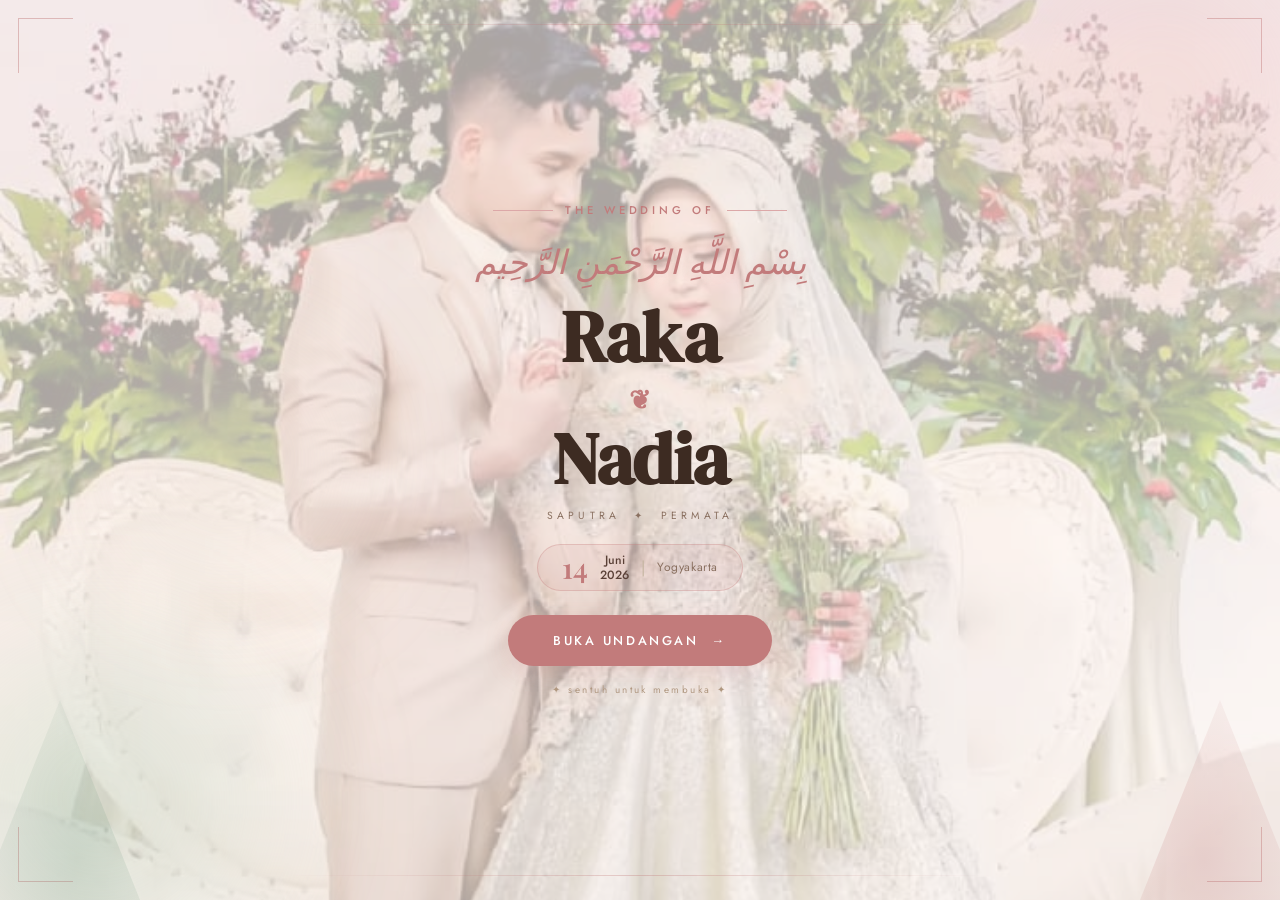
==== index.html @ 9ed15a8e "Add files via upload" ====
<!DOCTYPE html>
<html lang="id">

<head>
  <meta charset="UTF-8" />
  <meta name="viewport" content="width=device-width, initial-scale=1.0" />
  <title>Undangan Pernikahan — Raka & Nadia</title>
  <link rel="stylesheet" href="style.css" />
  <link rel="preconnect" href="https://fonts.googleapis.com" />
  <link rel="preconnect" href="https://fonts.gstatic.com" crossorigin />
  <link
    href="https://fonts.googleapis.com/css2?family=Playfair+Display:ital,wght@0,400;0,600;0,700;1,400;1,600&family=DM+Serif+Display:ital@0;1&family=Jost:wght@300;400;500&display=swap"
    rel="stylesheet" />
</head>

<body>

  <!-- ========== COVER PAGE ========== -->
  <section id="cover-page" class="page cover-page">
    <div class="cover-bg-shapes">
      <div class="bg-blob b1"></div>
      <div class="bg-blob b2"></div>
      <div class="bg-blob b3"></div>
    </div>
    <div class="petals-container" id="petals-bg"></div>

    <div class="cover-frame">
      <div class="cf-corner tl"></div>
      <div class="cf-corner tr"></div>
      <div class="cf-corner bl"></div>
      <div class="cf-corner br"></div>
      <div class="cf-side-h top"></div>
      <div class="cf-side-h bottom"></div>
    </div>

    <div class="cover-content">
      <div class="cover-eyebrow reveal-up delay-1">
        <span class="ey-line"></span>
        <span class="ey-text">The Wedding of</span>
        <span class="ey-line"></span>
      </div>

      <p class="bismillah-cover reveal-fade delay-2">بِسْمِ اللَّهِ الرَّحْمَنِ الرَّحِيم</p>

      <h1 class="cover-names reveal-up delay-3">
        <span class="cn-name">Raka</span>
        <span class="cn-amp">❦</span>
        <span class="cn-name">Nadia</span>
      </h1>

      <div class="cover-monogram reveal-fade delay-4">SAPUTRA &nbsp;✦&nbsp; PERMATA</div>

      <div class="cover-date-strip reveal-up delay-4">
        <span class="cds-num">14</span>
        <div class="cds-text">
          <span>Juni</span>
          <span>2026</span>
        </div>
        <span class="cds-sep">|</span>
        <span class="cds-loc">Yogyakarta</span>
      </div>

      <div class="guest-cover" id="guestDisplay" style="display:none;">
        <p class="gc-to">Kepada Yth.</p>
        <p class="gc-name" id="guestNameCover">—</p>
      </div>

      <button class="cover-btn reveal-up delay-5" onclick="openInvitation()">
        Buka Undangan &nbsp;→
      </button>
      <p class="cover-hint reveal-fade delay-6">✦ sentuh untuk membuka ✦</p>
    </div>

    <div class="leaf-deco leaf-l"></div>
    <div class="leaf-deco leaf-r"></div>
  </section>

  <!-- ========== INVITATION PAGE ========== -->
  <section id="invitation-page" class="page invitation-page hidden">

    <audio id="bgMusic" loop>
      <source src="Westlife - Beautiful in white (Lyrics).mp3" type="audio/mpeg" />
    </audio>

    <!-- Floating Action Buttons -->
    <div class="fab-group">
      <button class="fab music-fab" id="musicBtn" onclick="toggleMusic()" title="Musik">
        <span id="musicIcon">♪</span>
      </button>
      <a href="generator.html" class="fab gen-fab" target="_blank" title="Generator Undangan">⚙</a>
    </div>

    <div class="petals-container" id="petals-inv"></div>

    <!-- Side Nav Dots -->
    <nav class="section-nav">
      <button onclick="scrollToSection('hero')" class="nd active" title="Beranda"></button>
      <button onclick="scrollToSection('couple')" class="nd" title="Mempelai"></button>
      <button onclick="scrollToSection('lovestory')" class="nd" title="Love Story"></button>
      <button onclick="scrollToSection('event')" class="nd" title="Acara"></button>
      <button onclick="scrollToSection('gallery')" class="nd" title="Galeri"></button>
      <button onclick="scrollToSection('wishes')" class="nd" title="Ucapan"></button>
    </nav>

    <!-- ─── HERO ─── -->
    <div class="inv-section s-hero" id="hero">
      <div class="petals-container" id="petals-hero"></div>
      <div class="inv-corner-frame">
        <div class="cf-corner tl sm"></div>
        <div class="cf-corner tr sm"></div>
        <div class="cf-corner bl sm"></div>
        <div class="cf-corner br sm"></div>
      </div>
      <div class="section-content text-center">
        <p class="bismillah-inv">بِسْمِ اللَّهِ الرَّحْمَنِ الرَّحِيم</p>
        <p class="inv-greeting">Assalamu'alaikum Warahmatullahi Wabarakatuh</p>
        <div class="slim-div"><span></span><span class="sd-gem">✦</span><span></span></div>
        <p class="inv-intro">Dengan memohon rahmat dan ridho Allah SWT, kami mengundang</p>
        <div class="guest-card" id="guestCard">
          <p class="guest-prefix">Bapak / Ibu / Saudara/i</p>
          <p class="guest-name" id="guestNameInv">Seluruh Tamu Undangan</p>
        </div>
        <p class="inv-intro">untuk hadir memberikan doa restu pada pernikahan kami</p>
        <h2 class="inv-couple">
          <span>Raka Saputra</span>
          <span class="ic-sep">❦</span>
          <span>Nadia Permata</span>
        </h2>
      </div>
    </div>

    <!-- ─── COUPLE ─── -->
    <div class="inv-section s-alt" id="couple">
      <div class="section-content">
        <div class="sec-hdr scroll-reveal">
          <span class="sh-ln"></span>
          <h3 class="sh-ttl">Mempelai</h3><span class="sh-ln"></span>
        </div>
        <div class="couple-wrap">
          <div class="cp-card scroll-reveal">
            <div class="cp-frame">
              <img src="mempelai pria.jpg" alt="Foto Mempelai Pria - Raka Saputra" class="cp-img"
                onerror="this.style.display='none';this.nextElementSibling.style.display='flex';" />
              <div class="cp-fallback groom-fb"><span>RS</span></div>
              <div class="cp-ring"></div>
              <div class="cp-badge">Mempelai Pria</div>
            </div>
            <div class="cp-info">
              <h4 class="cp-fullname">Raka Saputra, S.Kom</h4>
              <p class="cp-sub">Putra pertama dari</p>
              <p class="cp-parents">Bapak H. Darmawan &amp; Ibu Hj. Siti Rahayu</p>
            </div>
          </div>

          <div class="cp-center scroll-reveal">
            <div class="cpc-inner">
              <span class="cpc-icon">💍</span>
              <p class="cpc-txt">bersatu dalam<br>ikatan suci</p>
            </div>
          </div>

          <div class="cp-card scroll-reveal delay-1">
            <div class="cp-frame">
              <img src="mempelai wanita.jpg" alt="Foto Mempelai Wanita - Nadia Permata" class="cp-img"
                onerror="this.style.display='none';this.nextElementSibling.style.display='flex';" />
              <div class="cp-fallback bride-fb"><span>NP</span></div>
              <div class="cp-ring"></div>
              <div class="cp-badge bride-badge">Mempelai Wanita</div>
            </div>
            <div class="cp-info">
              <h4 class="cp-fullname">Nadia Permata, S.Pd</h4>
              <p class="cp-sub">Putri pertama dari</p>
              <p class="cp-parents">Bapak H. Kurniawan &amp; Ibu Hj. Dewi Lestari</p>
            </div>
          </div>
        </div>
      </div>
    </div>

    <!-- ─── LOVE STORY ─── -->
    <div class="inv-section s-lovestory" id="lovestory">
      <div class="ls-watermark">LOVE</div>
      <div class="section-content">
        <div class="sec-hdr scroll-reveal">
          <span class="sh-ln"></span>
          <h3 class="sh-ttl">Perjalanan Kami</h3><span class="sh-ln"></span>
        </div>
        <p class="ls-sub scroll-reveal">— Our Love Story —</p>

        <div class="timeline">

          <div class="tl-node left scroll-reveal">
            <div class="tl-dot-wrap">
              <div class="tl-dot"><span>💫</span></div>
            </div>
            <div class="tl-card">
              <span class="tl-yr">2018</span>
              <h4 class="tl-title">Pertemuan Pertama</h4>
              <p class="tl-body">Takdir mempertemukan kami di bangku kuliah yang sama. Satu tatapan sederhana yang
                menjadi awal dari segalanya — sebuah halaman pertama dari kisah yang indah.</p>
            </div>
          </div>

          <div class="tl-node right scroll-reveal delay-1">
            <div class="tl-dot-wrap">
              <div class="tl-dot"><span>🌱</span></div>
            </div>
            <div class="tl-card">
              <span class="tl-yr">2019</span>
              <h4 class="tl-title">Bertumbuh Bersama</h4>
              <p class="tl-body">Dari sekadar teman sekelas menjadi sahabat terbaik. Bersama melewati masa-masa sulit
                dan penuh tawa selama perjalanan kuliah yang tak terlupakan.</p>
            </div>
          </div>

          <div class="tl-node left scroll-reveal delay-1">
            <div class="tl-dot-wrap">
              <div class="tl-dot"><span>💌</span></div>
            </div>
            <div class="tl-card">
              <span class="tl-yr">2020</span>
              <h4 class="tl-title">Pengakuan Cinta</h4>
              <p class="tl-body">Di bawah langit senja yang jingga, ia akhirnya mengungkapkan perasaannya. Sebuah momen
                magis yang akan selamanya terukir di hati.</p>
            </div>
          </div>

          <div class="tl-node right scroll-reveal delay-2">
            <div class="tl-dot-wrap">
              <div class="tl-dot"><span>🌸</span></div>
            </div>
            <div class="tl-card">
              <span class="tl-yr">2022</span>
              <h4 class="tl-title">Lamaran</h4>
              <p class="tl-body">Dengan penuh keberanian dan doa yang tulus, ia datang melamar. Sebuah janji suci yang
                diucapkan dengan haru di hadapan kedua keluarga tercinta.</p>
            </div>
          </div>

          <div class="tl-node left scroll-reveal delay-2">
            <div class="tl-dot-wrap">
              <div class="tl-dot"><span>💍</span></div>
            </div>
            <div class="tl-card highlight">
              <span class="tl-yr">2026</span>
              <h4 class="tl-title">Menuju Pelaminan</h4>
              <p class="tl-body">Setelah perjalanan panjang penuh warna, saatnya kami resmi bersatu dalam ikatan
                pernikahan yang suci dan penuh berkah. Dan kisah ini baru saja dimulai...</p>
            </div>
          </div>

        </div>

        <div class="ls-quote-box scroll-reveal">
          <span class="lsq-mark">"</span>
          <p class="lsq-text">Cinta bukan soal menemukan orang yang sempurna, melainkan memilih untuk setia pada
            seseorang dan tumbuh bersama dalam segala ketidaksempurnaan.</p>
        </div>
      </div>
    </div>

    <!-- ─── EVENT ─── -->
    <div class="inv-section s-alt" id="event">
      <div class="section-content">
        <div class="sec-hdr scroll-reveal">
          <span class="sh-ln"></span>
          <h3 class="sh-ttl">Rangkaian Acara</h3><span class="sh-ln"></span>
        </div>

        <div class="event-grid">
          <div class="ev-card scroll-reveal">
            <div class="ev-top">
              <span class="ev-badge akad">Akad Nikah</span>
              <span class="ev-icon">🕌</span>
            </div>
            <ul class="ev-details">
              <li><span class="evd-ico">📅</span> Sabtu, 14 Juni 2026</li>
              <li><span class="evd-ico">⏰</span> 08.00 – 10.00 WIB</li>
              <li><span class="evd-ico">📍</span> Masjid Al-Ikhlas, Jl. Mawar No.10, Yogyakarta</li>
            </ul>
            <div class="countdown" data-target="2026-06-14T08:00:00">
              <p class="cd-lbl-top">Hitung Mundur</p>
              <div class="cd-row">
                <div class="cd-unit"><span class="cd-n" data-unit="d">00</span><span class="cd-l">Hari</span></div>
                <span class="cd-col">:</span>
                <div class="cd-unit"><span class="cd-n" data-unit="h">00</span><span class="cd-l">Jam</span></div>
                <span class="cd-col">:</span>
                <div class="cd-unit"><span class="cd-n" data-unit="m">00</span><span class="cd-l">Menit</span></div>
                <span class="cd-col">:</span>
                <div class="cd-unit"><span class="cd-n" data-unit="s">00</span><span class="cd-l">Detik</span></div>
              </div>
            </div>
            <a href="https://maps.google.com/?q=Masjid+Al-Ikhlas+Yogyakarta" target="_blank" class="ev-map-btn">📍 Lihat
              di Google Maps</a>
            <div class="maps-embed">
              <iframe title="Lokasi Akad Nikah"
                src="https://www.google.com/maps/embed?pb=!1m18!1m12!1m3!1d3952.6!2d110.3695!3d-7.7956!2m3!1f0!2f0!3f0!3m2!1i1024!2i768!4f13.1!3m3!1m2!1s0x2e7a5786c5b21e9b%3A0x1a2b3c4d5e6f7890!2sMasjid+Al-Ikhlas%2C+Yogyakarta!5e0!3m2!1sid!2sid!4v1700000000000"
                width="100%" height="200" style="border:0;border-radius:10px;" allowfullscreen="" loading="lazy"
                referrerpolicy="no-referrer-when-downgrade"></iframe>
            </div>
          </div>

          <div class="ev-card scroll-reveal delay-1">
            <div class="ev-top">
              <span class="ev-badge resepsi">Resepsi</span>
              <span class="ev-icon">🎊</span>
            </div>
            <ul class="ev-details">
              <li><span class="evd-ico">📅</span> Sabtu, 14 Juni 2026</li>
              <li><span class="evd-ico">⏰</span> 11.00 – 15.00 WIB</li>
              <li><span class="evd-ico">📍</span> Gedung Graha Indah, Jl. Melati No.25, Yogyakarta</li>
            </ul>
            <div class="countdown" data-target="2026-06-14T11:00:00">
              <p class="cd-lbl-top">Hitung Mundur</p>
              <div class="cd-row">
                <div class="cd-unit"><span class="cd-n" data-unit="d">00</span><span class="cd-l">Hari</span></div>
                <span class="cd-col">:</span>
                <div class="cd-unit"><span class="cd-n" data-unit="h">00</span><span class="cd-l">Jam</span></div>
                <span class="cd-col">:</span>
                <div class="cd-unit"><span class="cd-n" data-unit="m">00</span><span class="cd-l">Menit</span></div>
                <span class="cd-col">:</span>
                <div class="cd-unit"><span class="cd-n" data-unit="s">00</span><span class="cd-l">Detik</span></div>
              </div>
            </div>
            <a href="https://maps.google.com/?q=Gedung+Graha+Indah+Yogyakarta" target="_blank" class="ev-map-btn">📍
              Lihat di Google Maps</a>
            <div class="maps-embed">
              <iframe title="Lokasi Resepsi"
                src="https://www.google.com/maps/embed?pb=!1m18!1m12!1m3!1d3952.5!2d110.3650!3d-7.8010!2m3!1f0!2f0!3f0!3m2!1i1024!2i768!4f13.1!3m3!1m2!1s0x2e7a578c!2sGedung+Graha+Indah%2C+Yogyakarta!5e0!3m2!1sid!2sid!4v1700000000001"
                width="100%" height="200" style="border:0;border-radius:10px;" allowfullscreen="" loading="lazy"
                referrerpolicy="no-referrer-when-downgrade"></iframe>
            </div>
          </div>
        </div>

        <blockquote class="ayat-box scroll-reveal">
          <p class="ayat-txt">"Dan di antara tanda-tanda kebesaran-Nya ialah Dia menciptakan pasangan-pasangan untukmu
            dari jenismu sendiri, agar kamu merasa tenteram kepadanya, dan Dia menjadikan di antaramu rasa kasih dan
            sayang."</p>
          <footer class="ayat-src">— QS. Ar-Rum : 21</footer>
        </blockquote>
      </div>
    </div>

    <!-- ─── GALLERY ─── -->
    <div class="inv-section s-gallery" id="gallery">
      <div class="section-content">
        <div class="sec-hdr scroll-reveal">
          <span class="sh-ln"></span>
          <h3 class="sh-ttl">Galeri Foto</h3><span class="sh-ln"></span>
        </div>
        <p class="gal-sub scroll-reveal">Momen berharga yang kami abadikan bersama</p>
        <div class="gal-grid">
          <div class="gi tall scroll-reveal">
            <img src="Foto1.jpg" alt="Foto Prewedding 1 - Raka & Nadia" loading="lazy"
              onerror="this.style.display='none';this.nextElementSibling.style.display='flex';" />
            <div class="gi-ph"><span>📸</span></div>
            <div class="gi-ov">Raka &amp; Nadia</div>
          </div>
          <div class="gi scroll-reveal delay-1">
            <img src="Foto2.jpg" alt="Foto Prewedding 2 - Raka & Nadia" loading="lazy"
              onerror="this.style.display='none';this.nextElementSibling.style.display='flex';" />
            <div class="gi-ph"><span>📸</span></div>
            <div class="gi-ov">Raka &amp; Nadia</div>
          </div>
          <div class="gi scroll-reveal delay-1">
            <img src="Foto3.jpg" alt="Foto Prewedding 3 - Raka & Nadia" loading="lazy"
              onerror="this.style.display='none';this.nextElementSibling.style.display='flex';" />
            <div class="gi-ph"><span>📸</span></div>
            <div class="gi-ov">Raka &amp; Nadia</div>
          </div>
          <div class="gi scroll-reveal delay-2">
            <img src="Foto4.jpg" alt="Foto Prewedding 4 - Raka & Nadia" loading="lazy"
              onerror="this.style.display='none';this.nextElementSibling.style.display='flex';" />
            <div class="gi-ph"><span>📸</span></div>
            <div class="gi-ov">Raka &amp; Nadia</div>
          </div>
          <div class="gi wide scroll-reveal delay-2">
            <img src="Foto5.jpg" alt="Foto Prewedding 5 - Raka & Nadia" loading="lazy"
              onerror="this.style.display='none';this.nextElementSibling.style.display='flex';" />
            <div class="gi-ph"><span>📸</span></div>
            <div class="gi-ov">Raka &amp; Nadia</div>
          </div>
          <div class="gi scroll-reveal delay-3">
            <img src="Foto6.jpg" alt="Foto Prewedding 6 - Raka & Nadia" loading="lazy"
              onerror="this.style.display='none';this.nextElementSibling.style.display='flex';" />
            <div class="gi-ph"><span>📸</span></div>
            <div class="gi-ov">Raka &amp; Nadia</div>
          </div>
        </div>
      </div>
    </div>

    <!-- ─── HADIAH ─── -->
    <div class="inv-section s-hadiah" id="hadiah">
      <div class="section-content">
        <div class="sec-hdr scroll-reveal">
          <span class="sh-ln"></span>
          <h3 class="sh-ttl">Hadiah Pernikahan</h3>
          <span class="sh-ln"></span>
        </div>
        <p class="hadiah-sub scroll-reveal">— Amplop Digital —</p>

        <div class="hadiah-intro scroll-reveal">
          <span class="hi-icon">🎁</span>
          <p class="hi-text">Doa dan kehadiran Anda adalah hadiah terbaik bagi kami.<br>
            Namun jika Anda ingin memberikan hadiah, silakan transfer melalui rekening berikut.</p>
        </div>

        <div class="rekening-grid">

          <!-- Mempelai Pria -->
          <div class="rek-card scroll-reveal">
            <div class="rek-header groom-hdr">
              <div class="rek-avatar g">RS</div>
              <div class="rek-identity">
                <p class="rek-role g">Mempelai Pria</p>
                <p class="rek-name">Raka Saputra</p>
              </div>
            </div>
            <div class="rek-body">
              <div class="rek-bank-row">
                <div class="rek-bank-logo rek-bni">BNI</div>
                <span class="rek-bank-name">Bank BNI</span>
              </div>
              <p class="rek-norek-lbl">Nomor Rekening</p>
              <p class="rek-norek" id="norek-groom">1234 5678 9012</p>
              <p class="rek-atas-nama">a.n. Raka Saputra</p>
              <button class="rek-copy-btn g" onclick="copyRek('norek-groom', this)">Salin Nomor Rekening</button>
            </div>
          </div>

          <!-- Mempelai Wanita -->
          <div class="rek-card scroll-reveal delay-1">
            <div class="rek-header bride-hdr">
              <div class="rek-avatar b">NP</div>
              <div class="rek-identity">
                <p class="rek-role b">Mempelai Wanita</p>
                <p class="rek-name">Nadia Permata</p>
              </div>
            </div>
            <div class="rek-body">
              <div class="rek-bank-row">
                <div class="rek-bank-logo rek-bca">BCA</div>
                <span class="rek-bank-name">Bank BCA</span>
              </div>
              <p class="rek-norek-lbl">Nomor Rekening</p>
              <p class="rek-norek" id="norek-bride">9876 5432 1098</p>
              <p class="rek-atas-nama">a.n. Nadia Permata</p>
              <button class="rek-copy-btn b" onclick="copyRek('norek-bride', this)">Salin Nomor Rekening</button>
            </div>
          </div>

        </div>

        <div class="hadiah-note scroll-reveal">
          <p>Mohon tuliskan nama Anda sebagai keterangan transfer.</p>
          <p>Jazakumullahu khairan atas kebaikan dan doa yang tulus. 🤍</p>
        </div>
      </div>
    </div>

    <!-- ─── WISHES ─── -->
    <div class="inv-section s-wishes" id="wishes">
      <div class="section-content">
        <div class="sec-hdr scroll-reveal">
          <span class="sh-ln"></span>
          <h3 class="sh-ttl">Ucapan &amp; Doa</h3><span class="sh-ln"></span>
        </div>
        <p class="wish-sub scroll-reveal">Doa dan ucapan tulus dari Anda sangat berarti bagi kami</p>

        <form class="wish-form scroll-reveal" onsubmit="submitWish(event)">
          <div class="form-row-2">
            <div class="form-grp">
              <label>Nama</label>
              <input type="text" id="wishName" placeholder="Nama Anda..." required />
            </div>
            <div class="form-grp">
              <label>Kehadiran</label>
              <select id="wishAttend">
                <option value="hadir">✅ Insya Allah Hadir</option>
                <option value="tidak">❌ Tidak Dapat Hadir</option>
                <option value="ragu">🤔 Masih Ragu</option>
              </select>
            </div>
          </div>
          <div class="form-grp">
            <label>Ucapan &amp; Doa</label>
            <textarea id="wishMessage" rows="3" placeholder="Tulis doa dan ucapan tulus untuk mempelai..."></textarea>
          </div>
          <button type="submit" class="wish-btn">Kirim Ucapan ✦</button>
        </form>

        <div class="wish-list" id="wishesList"></div>
      </div>
    </div>

    <!-- ─── FOOTER ─── -->
    <footer class="inv-footer">
      <div class="ft-floral">✿ ❦ ✿</div>
      <h3 class="ft-names">Raka &amp; Nadia</h3>
      <p class="ft-msg">Merupakan suatu kehormatan dan kebahagiaan bagi kami apabila Bapak/Ibu/Saudara/i berkenan hadir
        untuk memberikan doa restu.</p>
      <p class="ft-closing">Wassalamu'alaikum Warahmatullahi Wabarakatuh</p>
      <div class="ft-floral">✿ ❦ ✿</div>
      <p class="ft-date">14 Juni 2026</p>

      <!-- ─── Credit Designer ─── -->
      <div class="ft-designer">
        <p class="ft-design-by">Design by <span>Zhald_Design</span></p>
        <div class="ft-socials">
          <a href="https://instagram.com/rijald_elimanafe" target="_blank" class="ft-social-btn ig">
            <svg width="15" height="15" viewBox="0 0 24 24" fill="currentColor">
              <path
                d="M12 2.163c3.204 0 3.584.012 4.85.07 3.252.148 4.771 1.691 4.919 4.919.058 1.265.069 1.645.069 4.849 0 3.205-.012 3.584-.069 4.849-.149 3.225-1.664 4.771-4.919 4.919-1.266.058-1.644.07-4.85.07-3.204 0-3.584-.012-4.849-.07-3.26-.149-4.771-1.699-4.919-4.92-.058-1.265-.07-1.644-.07-4.849 0-3.204.013-3.583.07-4.849.149-3.227 1.664-4.771 4.919-4.919 1.266-.057 1.645-.069 4.849-.069zm0-2.163c-3.259 0-3.667.014-4.947.072-4.358.2-6.78 2.618-6.98 6.98-.059 1.281-.073 1.689-.073 4.948 0 3.259.014 3.668.072 4.948.2 4.358 2.618 6.78 6.98 6.98 1.281.058 1.689.072 4.948.072 3.259 0 3.668-.014 4.948-.072 4.354-.2 6.782-2.618 6.979-6.98.059-1.28.073-1.689.073-4.948 0-3.259-.014-3.667-.072-4.947-.196-4.354-2.617-6.78-6.979-6.98-1.281-.059-1.69-.073-4.949-.073zm0 5.838c-3.403 0-6.162 2.759-6.162 6.162s2.759 6.163 6.162 6.163 6.162-2.759 6.162-6.163c0-3.403-2.759-6.162-6.162-6.162zm0 10.162c-2.209 0-4-1.79-4-4 0-2.209 1.791-4 4-4s4 1.791 4 4c0 2.21-1.791 4-4 4zm6.406-11.845c-.796 0-1.441.645-1.441 1.44s.645 1.44 1.441 1.44c.795 0 1.439-.645 1.439-1.44s-.644-1.44-1.439-1.44z" />
            </svg>
            @rijald_elimanafe
          </a>
          <a href="https://wa.me/628218912203" target="_blank" class="ft-social-btn wa">
            <svg width="15" height="15" viewBox="0 0 24 24" fill="currentColor">
              <path
                d="M17.472 14.382c-.297-.149-1.758-.867-2.03-.967-.273-.099-.471-.148-.67.15-.197.297-.767.966-.94 1.164-.173.199-.347.223-.644.075-.297-.15-1.255-.463-2.39-1.475-.883-.788-1.48-1.761-1.653-2.059-.173-.297-.018-.458.13-.606.134-.133.298-.347.446-.52.149-.174.198-.298.298-.497.099-.198.05-.371-.025-.52-.075-.149-.669-1.612-.916-2.207-.242-.579-.487-.5-.669-.51-.173-.008-.371-.01-.57-.01-.198 0-.52.074-.792.372-.272.297-1.04 1.016-1.04 2.479 0 1.462 1.065 2.875 1.213 3.074.149.198 2.096 3.2 5.077 4.487.709.306 1.262.489 1.694.625.712.227 1.36.195 1.871.118.571-.085 1.758-.719 2.006-1.413.248-.694.248-1.289.173-1.413-.074-.124-.272-.198-.57-.347m-5.421 7.403h-.004a9.87 9.87 0 01-5.031-1.378l-.361-.214-3.741.982.998-3.648-.235-.374a9.86 9.86 0 01-1.51-5.26c.001-5.45 4.436-9.884 9.888-9.884 2.64 0 5.122 1.03 6.988 2.898a9.825 9.825 0 012.893 6.994c-.003 5.45-4.437 9.884-9.885 9.884m8.413-18.297A11.815 11.815 0 0012.05 0C5.495 0 .16 5.335.157 11.892c0 2.096.547 4.142 1.588 5.945L.057 24l6.305-1.654a11.882 11.882 0 005.683 1.448h.005c6.554 0 11.89-5.335 11.893-11.893a11.821 11.821 0 00-3.48-8.413z" />
            </svg>
            0821 8912 203
          </a>
        </div>
      </div>
    </footer>

  </section>

  <div class="page-transition" id="pageTransition"></div>
  <script src="script.js"></script>
</body>

</html>
---- style.css ----
/* ============================================================
   UNDANGAN PERNIKAHAN — RAKA & NADIA
   Theme: Dusty Rose × Sage Green × Warm White
   Version 3.0 — Fixed badge overlap + Latar.jpg cover bg
   ============================================================ */

/* ── Variables ── */
:root {
  /* Dusty Rose Palette */
  --rose: #C27B7B;
  --rose-light: #DCA8A8;
  --rose-pale: #F2DADA;
  --rose-ultra: #FBF0F0;

  /* Sage Green Palette */
  --sage: #7A9E87;
  --sage-light: #A8C4B0;
  --sage-pale: #DFF0E5;
  --sage-ultra: #F3FAF5;

  /* Warm Neutral */
  --warm-white: #FDFAF7;
  --warm-cream: #F6EFE6;
  --warm-sand: #EBE0D0;
  --warm-taupe: #C5B5A0;
  --warm-brown: #7A5C4A;

  /* Text */
  --text-h: #3D2B22;
  --text-body: #5A4037;
  --text-soft: #8A7060;
  --text-muted: #B09880;

  /* Shadows & Overlays */
  --shadow-rose: rgba(194, 123, 123, 0.22);
  --shadow-sage: rgba(122, 158, 135, 0.22);
  --shadow-warm: rgba(61, 43, 34, 0.12);

  /* Fonts */
  --ff-display: 'Playfair Display', serif;
  --ff-heading: 'DM Serif Display', serif;
  --ff-body: 'Jost', sans-serif;

  /* Transition */
  --t: all 0.4s cubic-bezier(0.25, 0.46, 0.45, 0.94);
}

/* ── Reset ── */
*,
*::before,
*::after {
  box-sizing: border-box;
  margin: 0;
  padding: 0;
}

html {
  scroll-behavior: smooth;
}

body {
  font-family: var(--ff-body);
  background: var(--warm-white);
  color: var(--text-body);
  overflow-x: hidden;
  line-height: 1.7;
}

a {
  text-decoration: none;
}

img {
  display: block;
  max-width: 100%;
}

.page {
  min-height: 100vh;
  position: relative;
  overflow: hidden;
}

.hidden {
  display: none !important;
}

.text-center {
  text-align: center;
}

/* ============================================================
   COVER PAGE
   ============================================================ */
.cover-page {
  background: url('Latar.jpg') center center / cover no-repeat;
  display: flex;
  align-items: center;
  justify-content: center;
  min-height: 100vh;
  text-align: center;
  position: relative;
}

/* Overlay agar teks tetap terbaca di atas foto latar */
.cover-page::before {
  content: '';
  position: absolute;
  inset: 0;
  background: rgba(253, 243, 238, 0.68);
  z-index: 0;
}

/* Blob backgrounds */
.cover-bg-shapes {
  position: absolute;
  inset: 0;
  overflow: hidden;
  pointer-events: none;
  z-index: 1;
}

.bg-blob {
  position: absolute;
  border-radius: 50%;
  filter: blur(80px);
  opacity: 0.35;
}

.b1 {
  width: 400px;
  height: 400px;
  background: #E8BABA;
  top: -100px;
  right: -80px;
  animation: blobFloat 8s ease-in-out infinite;
}

.b2 {
  width: 320px;
  height: 320px;
  background: #B8D4C0;
  bottom: -60px;
  left: -60px;
  animation: blobFloat 10s ease-in-out infinite 2s;
}

.b3 {
  width: 200px;
  height: 200px;
  background: #E8D8C8;
  top: 40%;
  left: 10%;
  animation: blobFloat 7s ease-in-out infinite 1s;
}

/* Frame */
.cover-frame {
  position: absolute;
  inset: 0;
  pointer-events: none;
  z-index: 2;
}

.cf-corner {
  position: absolute;
  width: 55px;
  height: 55px;
  border-color: rgba(194, 123, 123, 0.45);
  border-style: solid;
}

.cf-corner.tl {
  top: 18px;
  left: 18px;
  border-width: 1.5px 0 0 1.5px;
}

.cf-corner.tr {
  top: 18px;
  right: 18px;
  border-width: 1.5px 1.5px 0 0;
}

.cf-corner.bl {
  bottom: 18px;
  left: 18px;
  border-width: 0 0 1.5px 1.5px;
}

.cf-corner.br {
  bottom: 18px;
  right: 18px;
  border-width: 0 1.5px 1.5px 0;
}

.cf-corner.sm {
  width: 32px;
  height: 32px;
}

.cf-corner.sm.tl {
  top: 12px;
  left: 12px;
}

.cf-corner.sm.tr {
  top: 12px;
  right: 12px;
  left: auto;
}

.cf-corner.sm.bl {
  bottom: 12px;
  left: 12px;
  top: auto;
}

.cf-corner.sm.br {
  bottom: 12px;
  right: 12px;
  top: auto;
  left: auto;
}

.cf-side-h {
  position: absolute;
  left: 50%;
  transform: translateX(-50%);
  width: 55%;
  height: 1px;
  background: linear-gradient(90deg, transparent, rgba(194, 123, 123, 0.35), transparent);
}

.cf-side-h.top {
  top: 24px;
}

.cf-side-h.bottom {
  bottom: 24px;
}

/* Leaf decorations */
.leaf-deco {
  position: absolute;
  bottom: 0;
  z-index: 2;
  pointer-events: none;
  width: 160px;
  height: 200px;
  opacity: 0.25;
}

.leaf-l {
  left: -20px;
  background: radial-gradient(ellipse at 60% 80%, #7A9E87, transparent);
  clip-path: polygon(50% 0%, 100% 100%, 0% 100%);
}

.leaf-r {
  right: -20px;
  background: radial-gradient(ellipse at 40% 80%, #C27B7B, transparent);
  clip-path: polygon(50% 0%, 100% 100%, 0% 100%);
}

/* Cover Content */
.cover-content {
  position: relative;
  z-index: 10;
  padding: 3rem 2rem;
  max-width: 500px;
  width: 100%;
}

.cover-eyebrow {
  display: flex;
  align-items: center;
  gap: 0.75rem;
  justify-content: center;
  margin-bottom: 0.75rem;
}

.ey-line {
  flex: 1;
  max-width: 60px;
  height: 1px;
  background: var(--rose-light);
}

.ey-text {
  font-family: var(--ff-body);
  font-size: 0.7rem;
  letter-spacing: 0.35em;
  text-transform: uppercase;
  color: var(--rose);
  font-weight: 500;
}

.bismillah-cover {
  font-family: var(--ff-display);
  font-style: italic;
  font-size: clamp(1.4rem, 4.5vw, 2.1rem);
  color: var(--rose);
  margin-bottom: 0.5rem;
  text-shadow: 0 1px 12px var(--shadow-rose);
}

.cover-names {
  display: flex;
  flex-direction: column;
  align-items: center;
  gap: 0.1rem;
  margin: 0.75rem 0;
}

.cn-name {
  font-family: var(--ff-heading);
  font-size: clamp(2.6rem, 9vw, 4.5rem);
  color: var(--text-h);
  line-height: 1;
  letter-spacing: -0.01em;
}

.cn-amp {
  font-family: var(--ff-display);
  font-size: 1.6rem;
  color: var(--rose);
  margin: 0.1rem 0;
}

.cover-monogram {
  font-family: var(--ff-body);
  font-size: 0.65rem;
  letter-spacing: 0.4em;
  text-transform: uppercase;
  color: var(--text-soft);
  margin-bottom: 1.2rem;
}

.cover-date-strip {
  display: inline-flex;
  align-items: center;
  gap: 0.75rem;
  background: rgba(194, 123, 123, 0.1);
  border: 1px solid rgba(194, 123, 123, 0.3);
  border-radius: 40px;
  padding: 0.5rem 1.5rem;
  margin-bottom: 1.5rem;
}

.cds-num {
  font-family: var(--ff-display);
  font-size: 1.8rem;
  color: var(--rose);
  font-weight: 600;
  line-height: 1;
}

.cds-text {
  display: flex;
  flex-direction: column;
  line-height: 1.2;
}

.cds-text span {
  font-family: var(--ff-body);
  font-size: 0.75rem;
  color: var(--text-body);
  font-weight: 500;
}

.cds-sep {
  color: var(--warm-taupe);
  font-size: 1rem;
}

.cds-loc {
  font-family: var(--ff-body);
  font-size: 0.75rem;
  color: var(--text-soft);
  letter-spacing: 0.05em;
}

/* Guest cover */
.guest-cover {
  background: rgba(255, 255, 255, 0.7);
  backdrop-filter: blur(4px);
  border: 1px solid rgba(194, 123, 123, 0.25);
  border-radius: 8px;
  padding: 0.75rem 1.75rem;
  margin-bottom: 1.5rem;
}

.gc-to {
  font-size: 0.65rem;
  letter-spacing: 0.25em;
  text-transform: uppercase;
  color: var(--rose);
  margin-bottom: 0.25rem;
}

.gc-name {
  font-family: var(--ff-display);
  font-size: 1.4rem;
  font-style: italic;
  color: var(--text-h);
}

/* Cover Button */
.cover-btn {
  display: inline-block;
  background: var(--rose);
  color: #fff;
  font-family: var(--ff-body);
  font-size: 0.8rem;
  letter-spacing: 0.2em;
  text-transform: uppercase;
  font-weight: 500;
  border: none;
  padding: 1rem 2.8rem;
  border-radius: 50px;
  cursor: pointer;
  box-shadow: 0 6px 24px var(--shadow-rose);
  transition: var(--t);
  position: relative;
  overflow: hidden;
}

.cover-btn::after {
  content: '';
  position: absolute;
  inset: 0;
  background: linear-gradient(90deg, transparent, rgba(255, 255, 255, 0.2), transparent);
  transform: translateX(-100%);
  transition: transform 0.5s ease;
}

.cover-btn:hover::after {
  transform: translateX(100%);
}

.cover-btn:hover {
  background: #B06A6A;
  transform: translateY(-3px);
  box-shadow: 0 12px 32px var(--shadow-rose);
}

.cover-hint {
  font-size: 0.62rem;
  letter-spacing: 0.25em;
  color: var(--text-muted);
  margin-top: 1rem;
  animation: pulseOpacity 2.5s ease-in-out infinite;
}

/* ============================================================
   INVITATION PAGE
   ============================================================ */
.invitation-page {
  background: var(--warm-white);
}

/* FAB Group */
.fab-group {
  position: fixed;
  top: 1rem;
  right: 1rem;
  z-index: 200;
  display: flex;
  gap: 0.5rem;
}

.fab {
  width: 44px;
  height: 44px;
  border-radius: 50%;
  display: flex;
  align-items: center;
  justify-content: center;
  font-size: 1.1rem;
  cursor: pointer;
  box-shadow: 0 3px 14px var(--shadow-warm);
  transition: var(--t);
  border: none;
}

.music-fab {
  background: var(--rose);
  color: #fff;
}

.music-fab:hover {
  background: #B06A6A;
  transform: scale(1.1);
}

.music-fab.playing {
  animation: musicPulse 1.5s ease-in-out infinite;
}

.gen-fab {
  background: var(--sage);
  color: #fff;
}

.gen-fab:hover {
  background: #5F8A70;
  transform: scale(1.1) rotate(20deg);
}

/* Nav Dots */
.section-nav {
  position: fixed;
  right: 1rem;
  top: 50%;
  transform: translateY(-50%);
  z-index: 100;
  display: flex;
  flex-direction: column;
  gap: 0.5rem;
}

.nd {
  width: 10px;
  height: 10px;
  border-radius: 50%;
  padding: 0;
  background: rgba(194, 123, 123, 0.25);
  border: 1.5px solid rgba(194, 123, 123, 0.5);
  cursor: pointer;
  transition: var(--t);
}

.nd.active,
.nd:hover {
  background: var(--rose);
  transform: scale(1.3);
  border-color: var(--rose);
}

/* ============================================================
   SECTIONS
   ============================================================ */
.inv-section {
  position: relative;
  padding: 5rem 1.5rem;
  overflow: hidden;
}

.s-alt {
  background: var(--warm-cream);
}

.s-lovestory {
  background: linear-gradient(160deg, #F8F0F0 0%, #F0F4F0 100%);
}

.s-gallery {
  background: var(--warm-white);
}

.s-wishes {
  background: var(--warm-cream);
}

.section-content {
  max-width: 820px;
  margin: 0 auto;
  position: relative;
  z-index: 5;
}

/* Section Header */
.sec-hdr {
  display: flex;
  align-items: center;
  gap: 1rem;
  margin-bottom: 2.5rem;
  justify-content: center;
}

.sh-ln {
  flex: 1;
  max-width: 90px;
  height: 1px;
}

.sh-ln:first-child {
  background: linear-gradient(90deg, transparent, var(--rose-light));
}

.sh-ln:last-child {
  background: linear-gradient(90deg, var(--rose-light), transparent);
}

.sh-ttl {
  font-family: var(--ff-body);
  font-size: 0.72rem;
  letter-spacing: 0.38em;
  text-transform: uppercase;
  color: var(--rose);
  white-space: nowrap;
  font-weight: 500;
}

/* ── HERO ── */
.s-hero {
  background: linear-gradient(160deg, #F7EBE8 0%, #EDE8E0 50%, #E8F0EC 100%);
  text-align: center;
  padding: 5rem 1.5rem;
}

.inv-corner-frame {
  position: absolute;
  inset: 0;
  pointer-events: none;
  z-index: 2;
}

.bismillah-inv {
  font-family: var(--ff-display);
  font-style: italic;
  font-size: clamp(1.3rem, 4vw, 1.8rem);
  color: var(--rose);
  margin-bottom: 0.5rem;
}

.inv-greeting {
  font-family: var(--ff-body);
  font-size: 0.72rem;
  letter-spacing: 0.3em;
  text-transform: uppercase;
  color: var(--sage);
  margin-bottom: 0.75rem;
  font-weight: 500;
}

.slim-div {
  display: flex;
  align-items: center;
  gap: 0.75rem;
  justify-content: center;
  margin: 0.75rem auto;
  max-width: 200px;
}

.slim-div span:not(.sd-gem) {
  flex: 1;
  height: 1px;
  background: linear-gradient(90deg, transparent, var(--rose-light), transparent);
}

.sd-gem {
  color: var(--rose);
  font-size: 0.6rem;
}

.inv-intro {
  font-family: var(--ff-display);
  font-size: clamp(0.95rem, 2.5vw, 1.1rem);
  font-style: italic;
  color: var(--text-body);
  margin: 0.75rem 0;
}

.guest-card {
  background: rgba(255, 255, 255, 0.8);
  backdrop-filter: blur(6px);
  border: 1px solid rgba(194, 123, 123, 0.25);
  border-radius: 10px;
  padding: 1rem 2rem;
  margin: 1.25rem auto;
  max-width: 380px;
  box-shadow: 0 4px 20px var(--shadow-rose);
}

.guest-prefix {
  font-size: 0.65rem;
  letter-spacing: 0.2em;
  text-transform: uppercase;
  color: var(--rose);
  margin-bottom: 0.25rem;
  font-weight: 500;
}

.guest-name {
  font-family: var(--ff-display);
  font-size: clamp(1.3rem, 4vw, 1.8rem);
  font-style: italic;
  color: var(--text-h);
}

.inv-couple {
  font-family: var(--ff-heading);
  font-size: clamp(1.7rem, 5.5vw, 2.8rem);
  color: var(--text-h);
  margin-top: 1.5rem;
  display: flex;
  flex-direction: column;
  align-items: center;
  gap: 0.15rem;
}

.ic-sep {
  font-family: var(--ff-display);
  font-size: 1.3rem;
  color: var(--rose);
  font-style: normal;
  margin: 0.1rem 0;
}

/* ── COUPLE ── */
.couple-wrap {
  display: flex;
  flex-direction: column;
  align-items: center;
  gap: 2rem;
}

@media (min-width: 640px) {
  .couple-wrap {
    flex-direction: row;
    align-items: flex-start;
  }
}

.cp-card {
  flex: 1;
  max-width: 240px;
  text-align: center;
}

/* ─────────────────────────────────────────────
   FIX: Tambah padding-bottom agar badge tidak
   tertutup oleh konten di bawahnya
───────────────────────────────────────────── */
.cp-frame {
  position: relative;
  width: 150px;
  height: 150px;
  margin: 0 auto 2rem;
  /* dinaikkan dari 1.25rem → 2rem untuk beri ruang badge */
}

.cp-img {
  width: 150px;
  height: 150px;
  border-radius: 50%;
  object-fit: cover;
  object-position: center top;
  border: 3px solid var(--rose-light);
  position: relative;
  z-index: 2;
}

.cp-fallback {
  width: 150px;
  height: 150px;
  border-radius: 50%;
  display: none;
  align-items: center;
  justify-content: center;
  font-family: var(--ff-heading);
  font-size: 2rem;
  border: 3px solid var(--rose-light);
  position: relative;
  z-index: 2;
}

.groom-fb {
  background: linear-gradient(135deg, var(--sage-pale), var(--sage-light));
  color: var(--sage);
}

.bride-fb {
  background: linear-gradient(135deg, var(--rose-pale), var(--rose-light));
  color: var(--rose);
}

.cp-ring {
  position: absolute;
  top: -8px;
  left: -8px;
  right: -8px;
  bottom: -8px;
  border: 1.5px dashed rgba(194, 123, 123, 0.35);
  border-radius: 50%;
  animation: rotateSlow 14s linear infinite;
}

/* ─────────────────────────────────────────────
   FIX: Badge digeser ke bawah foto sepenuhnya
   bottom: -18px  (sebelumnya -8px, tertutup foto)
   z-index: 3     (di atas foto)
───────────────────────────────────────────── */
.cp-badge {
  position: absolute;
  bottom: -18px;
  left: 50%;
  transform: translateX(-50%);
  background: var(--rose);
  color: #fff;
  font-size: 0.58rem;
  letter-spacing: 0.2em;
  text-transform: uppercase;
  padding: 0.25rem 0.9rem;
  border-radius: 20px;
  white-space: nowrap;
  font-family: var(--ff-body);
  font-weight: 500;
  z-index: 3;
}

.bride-badge {
  background: var(--sage);
}

.cp-fullname {
  font-family: var(--ff-display);
  font-size: 1.2rem;
  font-weight: 600;
  color: var(--text-h);
  margin-bottom: 0.4rem;
}

.cp-sub {
  font-size: 0.78rem;
  font-style: italic;
  color: var(--text-soft);
  margin-bottom: 0.1rem;
}

.cp-parents {
  font-size: 0.85rem;
  color: var(--text-body);
  font-weight: 500;
}

.cp-center {
  display: flex;
  align-items: center;
  justify-content: center;
  flex: 0 0 auto;
}

.cpc-inner {
  text-align: center;
}

.cpc-icon {
  font-size: 2.5rem;
  display: block;
}

.cpc-txt {
  font-family: var(--ff-display);
  font-size: 0.88rem;
  font-style: italic;
  color: var(--text-soft);
  margin-top: 0.35rem;
}

/* ── LOVE STORY ── */
.ls-watermark {
  position: absolute;
  top: 50%;
  left: 50%;
  transform: translate(-50%, -50%);
  font-family: var(--ff-heading);
  font-size: clamp(8rem, 25vw, 16rem);
  color: rgba(194, 123, 123, 0.04);
  pointer-events: none;
  user-select: none;
  white-space: nowrap;
  z-index: 0;
}

.ls-sub {
  text-align: center;
  font-family: var(--ff-display);
  font-style: italic;
  font-size: 1.05rem;
  color: var(--rose);
  margin-top: -1.5rem;
  margin-bottom: 3rem;
}

/* Timeline */
.timeline {
  position: relative;
  padding: 1rem 0;
}

.timeline::before {
  content: '';
  position: absolute;
  left: 50%;
  top: 0;
  bottom: 0;
  width: 1.5px;
  background: linear-gradient(180deg, var(--rose-pale), var(--rose-light), var(--rose-pale));
  transform: translateX(-50%);
  z-index: 0;
}

@media (max-width: 600px) {
  .timeline::before {
    left: 24px;
  }
}

.tl-node {
  display: flex;
  gap: 1.5rem;
  position: relative;
  margin-bottom: 2.5rem;
  z-index: 1;
  align-items: flex-start;
}

.tl-node.left {
  flex-direction: row;
  padding-right: calc(50% + 1.5rem);
}

.tl-node.right {
  flex-direction: row-reverse;
  padding-left: calc(50% + 1.5rem);
}

@media (max-width: 600px) {

  .tl-node.left,
  .tl-node.right {
    flex-direction: row;
    padding-right: 0;
    padding-left: 0;
    padding-left: 60px;
  }
}

.tl-dot-wrap {
  position: absolute;
  left: 50%;
  transform: translateX(-50%);
  z-index: 2;
}

@media (max-width: 600px) {
  .tl-dot-wrap {
    left: 24px;
  }
}

.tl-dot {
  width: 42px;
  height: 42px;
  border-radius: 50%;
  background: var(--warm-white);
  border: 2px solid var(--rose-light);
  display: flex;
  align-items: center;
  justify-content: center;
  font-size: 1.2rem;
  box-shadow: 0 3px 12px var(--shadow-rose);
  transition: var(--t);
}

.tl-node:hover .tl-dot {
  border-color: var(--rose);
  transform: scale(1.1);
}

.tl-card {
  background: #fff;
  border: 1px solid rgba(194, 123, 123, 0.15);
  border-radius: 12px;
  padding: 1.25rem 1.5rem;
  box-shadow: 0 4px 18px var(--shadow-warm);
  transition: var(--t);
}

.tl-card:hover {
  box-shadow: 0 8px 32px var(--shadow-rose);
  transform: translateY(-3px);
}

.tl-card.highlight {
  border-color: rgba(194, 123, 123, 0.4);
  background: linear-gradient(135deg, #FFF5F5, #fff);
}

.tl-yr {
  display: inline-block;
  font-family: var(--ff-body);
  font-size: 0.62rem;
  letter-spacing: 0.25em;
  text-transform: uppercase;
  color: var(--rose);
  background: var(--rose-ultra);
  padding: 0.2rem 0.7rem;
  border-radius: 20px;
  margin-bottom: 0.5rem;
  font-weight: 500;
}

.tl-title {
  font-family: var(--ff-display);
  font-size: 1.05rem;
  font-weight: 600;
  color: var(--text-h);
  margin-bottom: 0.4rem;
}

.tl-body {
  font-size: 0.88rem;
  color: var(--text-soft);
  line-height: 1.7;
  font-style: italic;
}

.ls-quote-box {
  margin-top: 3rem;
  text-align: center;
  position: relative;
  background: rgba(255, 255, 255, 0.7);
  border-radius: 12px;
  padding: 2rem 2.5rem;
  border: 1px solid rgba(194, 123, 123, 0.15);
}

.lsq-mark {
  font-family: var(--ff-display);
  font-size: 5rem;
  color: rgba(194, 123, 123, 0.15);
  line-height: 0.5;
  display: block;
}

.lsq-text {
  font-family: var(--ff-display);
  font-size: clamp(1rem, 2.5vw, 1.15rem);
  font-style: italic;
  color: var(--text-body);
  line-height: 1.8;
}

/* ── EVENT ── */
.event-grid {
  display: flex;
  flex-direction: column;
  gap: 1.5rem;
  margin-bottom: 2.5rem;
}

@media (min-width: 640px) {
  .event-grid {
    flex-direction: row;
  }
}

.ev-card {
  flex: 1;
  background: #fff;
  border-radius: 14px;
  padding: 1.75rem 1.5rem;
  text-align: center;
  border: 1px solid rgba(194, 123, 123, 0.12);
  box-shadow: 0 4px 24px var(--shadow-warm);
  transition: var(--t);
  overflow: hidden;
  position: relative;
}

.ev-card::before {
  content: '';
  position: absolute;
  top: 0;
  left: 0;
  right: 0;
  height: 4px;
  background: linear-gradient(90deg, var(--rose), var(--sage));
}

.ev-card:hover {
  transform: translateY(-4px);
  box-shadow: 0 14px 40px var(--shadow-rose);
}

.ev-top {
  display: flex;
  align-items: center;
  justify-content: center;
  gap: 0.75rem;
  margin-bottom: 1.25rem;
}

.ev-badge {
  font-family: var(--ff-body);
  font-size: 0.65rem;
  letter-spacing: 0.3em;
  text-transform: uppercase;
  font-weight: 600;
  padding: 0.35rem 1.25rem;
  border-radius: 20px;
}

.ev-badge.akad {
  background: var(--rose-pale);
  color: var(--rose);
}

.ev-badge.resepsi {
  background: var(--sage-pale);
  color: var(--sage);
}

.ev-icon {
  font-size: 1.6rem;
}

.ev-details {
  list-style: none;
  text-align: left;
  margin-bottom: 1.25rem;
}

.ev-details li {
  display: flex;
  align-items: flex-start;
  gap: 0.5rem;
  font-size: 0.875rem;
  color: var(--text-body);
  margin-bottom: 0.4rem;
}

.evd-ico {
  flex-shrink: 0;
}

/* Countdown */
.countdown {
  margin-bottom: 1.25rem;
}

.cd-lbl-top {
  font-size: 0.62rem;
  letter-spacing: 0.2em;
  text-transform: uppercase;
  color: var(--rose);
  margin-bottom: 0.6rem;
  font-weight: 500;
}

.cd-row {
  display: flex;
  align-items: center;
  justify-content: center;
  gap: 0.3rem;
}

.cd-unit {
  display: flex;
  flex-direction: column;
  align-items: center;
  min-width: 44px;
}

.cd-n {
  font-family: var(--ff-display);
  font-size: 1.4rem;
  font-weight: 600;
  color: var(--text-h);
  line-height: 1;
}

.cd-l {
  font-size: 0.55rem;
  letter-spacing: 0.1em;
  text-transform: uppercase;
  color: var(--text-muted);
  margin-top: 0.15rem;
}

.cd-col {
  font-family: var(--ff-display);
  font-size: 1.2rem;
  color: var(--rose-light);
  margin-bottom: 0.8rem;
}

.ev-map-btn {
  display: inline-block;
  background: transparent;
  border: 1.5px solid var(--rose-light);
  color: var(--rose);
  font-family: var(--ff-body);
  font-size: 0.72rem;
  letter-spacing: 0.12em;
  padding: 0.55rem 1.4rem;
  border-radius: 30px;
  margin-bottom: 1rem;
  transition: var(--t);
  font-weight: 500;
}

.ev-map-btn:hover {
  background: var(--rose);
  color: #fff;
  border-color: var(--rose);
}

.maps-embed {
  border-radius: 10px;
  overflow: hidden;
  border: 1px solid rgba(194, 123, 123, 0.15);
}

.ayat-box {
  background: linear-gradient(135deg, var(--rose-ultra), var(--sage-ultra));
  border-left: 3px solid var(--rose);
  border-radius: 0 12px 12px 0;
  padding: 1.75rem 2rem 1.75rem 2.25rem;
}

.ayat-txt {
  font-family: var(--ff-display);
  font-size: clamp(0.95rem, 2.5vw, 1.1rem);
  font-style: italic;
  color: var(--text-body);
  line-height: 1.9;
  margin-bottom: 0.75rem;
}

.ayat-src {
  font-family: var(--ff-body);
  font-size: 0.7rem;
  letter-spacing: 0.2em;
  text-transform: uppercase;
  color: var(--rose);
  font-weight: 500;
}

/* ── GALLERY ── */
.gal-sub {
  text-align: center;
  font-family: var(--ff-display);
  font-style: italic;
  color: var(--text-soft);
  margin-top: -1.5rem;
  margin-bottom: 2rem;
}

.gal-grid {
  display: grid;
  grid-template-columns: repeat(3, 1fr);
  grid-auto-rows: 200px;
  gap: 0.75rem;
}

.gi {
  position: relative;
  border-radius: 10px;
  overflow: hidden;
  cursor: pointer;
}

.gi.tall {
  grid-row: span 2;
}

.gi.wide {
  grid-column: span 2;
}

.gi img {
  width: 100%;
  height: 100%;
  object-fit: cover;
  object-position: center;
  transition: transform 0.6s ease;
  display: block;
}

.gi:hover img {
  transform: scale(1.08);
}

.gi-ph {
  width: 100%;
  height: 100%;
  background: linear-gradient(135deg, var(--rose-pale), var(--sage-pale));
  display: none;
  align-items: center;
  justify-content: center;
  font-size: 2rem;
}

.gi-ov {
  position: absolute;
  bottom: 0;
  left: 0;
  right: 0;
  background: linear-gradient(transparent, rgba(61, 43, 34, 0.6));
  color: rgba(255, 255, 255, 0.9);
  font-family: var(--ff-display);
  font-size: 0.78rem;
  font-style: italic;
  text-align: center;
  padding: 0.75rem 0.5rem 0.5rem;
  opacity: 0;
  transform: translateY(5px);
  transition: var(--t);
}

.gi:hover .gi-ov {
  opacity: 1;
  transform: translateY(0);
}

@media (max-width: 520px) {
  .gal-grid {
    grid-template-columns: repeat(2, 1fr);
    grid-auto-rows: 160px;
  }

  .gi.tall {
    grid-row: span 2;
  }

  .gi.wide {
    grid-column: span 2;
  }
}

/* ── HADIAH ── */
.s-hadiah {
  background: var(--warm-cream);
}

.hadiah-sub {
  text-align: center;
  font-family: var(--ff-display);
  font-style: italic;
  color: var(--text-soft);
  margin-top: -1.5rem;
  margin-bottom: 2rem;
  font-size: 0.95rem;
}

.hadiah-intro {
  background: #fff;
  border-radius: 14px;
  border: 1px solid rgba(194, 123, 123, 0.15);
  padding: 1.5rem 2rem;
  text-align: center;
  margin-bottom: 2rem;
  box-shadow: 0 4px 20px var(--shadow-warm);
}

.hi-icon {
  font-size: 1.8rem;
  margin-bottom: 0.5rem;
  display: block;
}

.hi-text {
  font-family: var(--ff-display);
  font-style: italic;
  font-size: 0.95rem;
  color: var(--text-body);
  line-height: 1.8;
}

.rekening-grid {
  display: flex;
  flex-direction: column;
  gap: 1.25rem;
}

@media (min-width: 580px) {
  .rekening-grid {
    flex-direction: row;
  }
}

.rek-card {
  flex: 1;
  background: #fff;
  border-radius: 16px;
  border: 1px solid rgba(194, 123, 123, 0.15);
  box-shadow: 0 6px 28px var(--shadow-warm);
  overflow: hidden;
  transition: var(--t);
}

.rek-card:hover {
  transform: translateY(-4px);
  box-shadow: 0 14px 40px var(--shadow-rose);
}

.rek-header {
  padding: 1.25rem 1.5rem 1rem;
  display: flex;
  align-items: center;
  gap: 0.85rem;
}

.groom-hdr {
  background: linear-gradient(135deg, var(--sage-pale), #F3FAF5);
  border-bottom: 1px solid rgba(122, 158, 135, 0.2);
}

.bride-hdr {
  background: linear-gradient(135deg, var(--rose-ultra), #F2DADA44);
  border-bottom: 1px solid rgba(194, 123, 123, 0.2);
}

.rek-avatar {
  width: 44px;
  height: 44px;
  border-radius: 50%;
  display: flex;
  align-items: center;
  justify-content: center;
  font-family: var(--ff-heading);
  font-size: 1.1rem;
  font-weight: 600;
  flex-shrink: 0;
}

.rek-avatar.g {
  background: var(--sage-light);
  color: #2D5C3F;
}

.rek-avatar.b {
  background: var(--rose-light);
  color: #6B2D2D;
}

.rek-role {
  font-size: 0.6rem;
  letter-spacing: 0.25em;
  text-transform: uppercase;
  font-weight: 500;
  margin-bottom: 0.15rem;
}

.rek-role.g {
  color: var(--sage);
}

.rek-role.b {
  color: var(--rose);
}

.rek-name {
  font-family: var(--ff-display);
  font-size: 1rem;
  font-weight: 600;
  color: var(--text-h);
}

.rek-body {
  padding: 1.25rem 1.5rem;
}

.rek-bank-row {
  display: flex;
  align-items: center;
  gap: 0.6rem;
  margin-bottom: 0.85rem;
}

.rek-bank-logo {
  width: 36px;
  height: 36px;
  border-radius: 8px;
  display: flex;
  align-items: center;
  justify-content: center;
  font-size: 0.55rem;
  font-weight: 700;
  letter-spacing: 0.05em;
  text-transform: uppercase;
  flex-shrink: 0;
}

.rek-bni {
  background: #1A6B2F;
  color: #fff;
}

.rek-bca {
  background: #004A97;
  color: #fff;
}

.rek-bank-name {
  font-size: 0.8rem;
  font-weight: 500;
  color: var(--text-body);
}

.rek-norek-lbl {
  font-size: 0.6rem;
  letter-spacing: 0.2em;
  text-transform: uppercase;
  color: var(--text-muted);
  margin-bottom: 0.25rem;
  font-weight: 500;
}

.rek-norek {
  font-family: 'Courier New', monospace;
  font-size: 1.2rem;
  font-weight: 700;
  color: var(--text-h);
  letter-spacing: 0.12em;
  margin-bottom: 0.35rem;
}

.rek-atas-nama {
  font-size: 0.78rem;
  color: var(--text-soft);
  margin-bottom: 1.1rem;
}

.rek-copy-btn {
  width: 100%;
  padding: 0.65rem;
  border-radius: 30px;
  border: 1.5px solid;
  font-family: var(--ff-body);
  font-size: 0.75rem;
  letter-spacing: 0.15em;
  text-transform: uppercase;
  font-weight: 500;
  cursor: pointer;
  transition: var(--t);
  background: transparent;
}

.rek-copy-btn.g {
  border-color: var(--sage-light);
  color: var(--sage);
}

.rek-copy-btn.g:hover {
  background: var(--sage);
  color: #fff;
  border-color: var(--sage);
}

.rek-copy-btn.b {
  border-color: var(--rose-light);
  color: var(--rose);
}

.rek-copy-btn.b:hover {
  background: var(--rose);
  color: #fff;
  border-color: var(--rose);
}

.rek-copy-btn.copied {
  opacity: 0.7;
  cursor: default;
}

.hadiah-note {
  text-align: center;
  margin-top: 2rem;
  padding: 1.25rem 1.75rem;
  background: rgba(255, 255, 255, 0.7);
  border-radius: 10px;
  border: 1px solid rgba(194, 123, 123, 0.12);
  max-width: 500px;
  margin-left: auto;
  margin-right: auto;
}

.hadiah-note p {
  font-family: var(--ff-display);
  font-style: italic;
  font-size: 0.85rem;
  color: var(--text-soft);
  line-height: 1.8;
}

.hadiah-note p+p {
  margin-top: 0.4rem;
}

/* ── WISHES ── */
.wish-sub {
  text-align: center;
  font-family: var(--ff-display);
  font-style: italic;
  color: var(--text-soft);
  margin-top: -1.5rem;
  margin-bottom: 2rem;
}

.wish-form {
  background: #fff;
  border: 1px solid rgba(194, 123, 123, 0.15);
  border-radius: 14px;
  padding: 2rem;
  margin-bottom: 2rem;
  box-shadow: 0 4px 22px var(--shadow-warm);
}

.form-row-2 {
  display: grid;
  grid-template-columns: 1fr 1fr;
  gap: 1rem;
}

@media (max-width: 480px) {
  .form-row-2 {
    grid-template-columns: 1fr;
  }
}

.form-grp {
  margin-bottom: 1rem;
}

.form-grp label {
  display: block;
  font-size: 0.65rem;
  letter-spacing: 0.2em;
  text-transform: uppercase;
  color: var(--rose);
  margin-bottom: 0.4rem;
  font-weight: 600;
}

.form-grp input,
.form-grp select,
.form-grp textarea {
  width: 100%;
  background: var(--warm-white);
  border: 1.5px solid rgba(194, 123, 123, 0.2);
  border-radius: 8px;
  padding: 0.7rem 1rem;
  font-family: var(--ff-body);
  font-size: 0.9rem;
  color: var(--text-h);
  outline: none;
  resize: none;
  transition: var(--t);
}

.form-grp input:focus,
.form-grp select:focus,
.form-grp textarea:focus {
  border-color: var(--rose);
  box-shadow: 0 0 0 3px rgba(194, 123, 123, 0.12);
}

.wish-btn {
  width: 100%;
  background: var(--rose);
  color: #fff;
  font-family: var(--ff-body);
  font-size: 0.8rem;
  letter-spacing: 0.2em;
  text-transform: uppercase;
  border: none;
  padding: 1rem;
  border-radius: 8px;
  cursor: pointer;
  transition: var(--t);
  font-weight: 500;
  box-shadow: 0 4px 16px var(--shadow-rose);
}

.wish-btn:hover {
  background: #B06A6A;
  transform: translateY(-2px);
  box-shadow: 0 8px 24px var(--shadow-rose);
}

/* Wish Items */
.wish-list {
  display: flex;
  flex-direction: column;
  gap: 1rem;
}

.wish-item {
  background: #fff;
  border: 1px solid rgba(194, 123, 123, 0.12);
  border-radius: 10px;
  padding: 1.1rem 1.25rem;
  box-shadow: 0 2px 10px var(--shadow-warm);
  animation: fadeSlideUp 0.5s ease forwards;
}

.wi-top {
  display: flex;
  justify-content: space-between;
  align-items: flex-start;
  gap: 0.5rem;
  margin-bottom: 0.4rem;
}

.wi-name {
  font-family: var(--ff-display);
  font-size: 1rem;
  font-weight: 600;
  color: var(--text-h);
}

.wi-badge {
  font-size: 0.65rem;
  padding: 0.2rem 0.65rem;
  border-radius: 12px;
  white-space: nowrap;
  font-weight: 500;
}

.wi-badge.hadir {
  background: var(--sage-pale);
  color: var(--sage);
}

.wi-badge.tidak {
  background: var(--rose-pale);
  color: var(--rose);
}

.wi-badge.ragu {
  background: var(--warm-sand);
  color: var(--warm-brown);
}

.wi-msg {
  font-family: var(--ff-display);
  font-style: italic;
  color: var(--text-body);
  font-size: 0.92rem;
  line-height: 1.65;
}

.wi-time {
  font-size: 0.68rem;
  color: var(--text-muted);
  margin-top: 0.35rem;
}

/* ── FOOTER ── */
.inv-footer {
  background: linear-gradient(160deg, #3D2B22 0%, #5A3D30 100%);
  text-align: center;
  padding: 3.5rem 2rem;
}

.ft-floral {
  color: var(--rose-light);
  font-size: 1rem;
  letter-spacing: 0.5em;
  margin-bottom: 1rem;
  opacity: 0.7;
}

.ft-names {
  font-family: var(--ff-heading);
  font-size: 2.2rem;
  color: #fff;
  margin-bottom: 1rem;
}

.ft-msg {
  font-family: var(--ff-display);
  font-style: italic;
  font-size: 0.92rem;
  color: rgba(255, 255, 255, 0.65);
  max-width: 420px;
  margin: 0 auto 1.25rem;
  line-height: 1.8;
}

.ft-closing {
  font-family: var(--ff-body);
  font-size: 0.7rem;
  letter-spacing: 0.22em;
  text-transform: uppercase;
  color: var(--rose-light);
  margin-bottom: 1.5rem;
  font-weight: 500;
}

.ft-date {
  font-size: 0.7rem;
  color: rgba(255, 255, 255, 0.3);
  letter-spacing: 0.2em;
  margin-top: 1rem;
}

/* ── Footer Designer Credit ── */
.ft-designer {
  margin-top: 2rem;
  padding-top: 1.5rem;
  border-top: 1px solid rgba(255,255,255,0.1);
}

.ft-design-by {
  font-family: var(--ff-body);
  font-size: 0.68rem;
  letter-spacing: 0.2em;
  text-transform: uppercase;
  color: rgba(255,255,255,0.35);
  margin-bottom: 0.85rem;
}

.ft-design-by span {
  color: var(--rose-light);
  font-weight: 500;
}

.ft-socials {
  display: flex;
  justify-content: center;
  gap: 0.75rem;
  flex-wrap: wrap;
}

.ft-social-btn {
  display: inline-flex;
  align-items: center;
  gap: 0.45rem;
  font-family: var(--ff-body);
  font-size: 0.75rem;
  font-weight: 500;
  padding: 0.5rem 1.1rem;
  border-radius: 30px;
  border: 1px solid;
  transition: var(--t);
  letter-spacing: 0.05em;
}

.ft-social-btn.ig {
  color: var(--rose-light);
  border-color: rgba(194,123,123,0.35);
}

.ft-social-btn.ig:hover {
  background: rgba(194,123,123,0.15);
  border-color: var(--rose-light);
  color: #fff;
}

.ft-social-btn.wa {
  color: var(--sage-light);
  border-color: rgba(168,196,176,0.35);
}

.ft-social-btn.wa:hover {
  background: rgba(122,158,135,0.15);
  border-color: var(--sage-light);
  color: #fff;
}

/* ============================================================
   PAGE TRANSITION
   ============================================================ */
.page-transition {
  position: fixed;
  inset: 0;
  background: linear-gradient(135deg, var(--rose) 0%, var(--sage) 100%);
  z-index: 9999;
  transform: scaleY(0);
  transform-origin: top;
  pointer-events: none;
}

.page-transition.open {
  animation: transOpen 0.55s cubic-bezier(0.77, 0, 0.175, 1) forwards;
}

.page-transition.close {
  animation: transClose 0.55s cubic-bezier(0.77, 0, 0.175, 1) 0.2s forwards;
}

/* ============================================================
   PETAL ANIMATION
   ============================================================ */
.petals-container {
  position: absolute;
  inset: 0;
  pointer-events: none;
  z-index: 1;
  overflow: hidden;
}

.petal {
  position: absolute;
  top: -20px;
  width: 7px;
  height: 9px;
  opacity: 0;
  border-radius: 50% 0 50% 0;
  animation: petalFall linear infinite;
  will-change: transform, opacity;
}

/* ============================================================
   SCROLL REVEAL
   ============================================================ */
.scroll-reveal {
  opacity: 0;
  transform: translateY(35px);
  transition: opacity 0.75s ease, transform 0.75s cubic-bezier(0.25, 0.46, 0.45, 0.94);
}

.scroll-reveal.delay-1 {
  transition-delay: 0.15s;
}

.scroll-reveal.delay-2 {
  transition-delay: 0.3s;
}

.scroll-reveal.delay-3 {
  transition-delay: 0.45s;
}

.scroll-reveal.visible {
  opacity: 1;
  transform: translateY(0);
}

/* Reveal animations for cover */
.reveal-up {
  opacity: 0;
  transform: translateY(28px);
  animation: revealUp 0.85s cubic-bezier(0.25, 0.46, 0.45, 0.94) forwards;
}

.reveal-fade {
  opacity: 0;
  animation: revealFade 1s ease forwards;
}

.delay-1 {
  animation-delay: 0.3s;
}

.delay-2 {
  animation-delay: 0.6s;
}

.delay-3 {
  animation-delay: 0.9s;
}

.delay-4 {
  animation-delay: 1.15s;
}

.delay-5 {
  animation-delay: 1.4s;
}

.delay-6 {
  animation-delay: 1.9s;
}

/* ============================================================
   KEYFRAMES
   ============================================================ */
@keyframes revealUp {
  to {
    opacity: 1;
    transform: translateY(0);
  }
}

@keyframes revealFade {
  to {
    opacity: 1;
  }
}

@keyframes blobFloat {

  0%,
  100% {
    transform: translate(0, 0) scale(1);
  }

  50% {
    transform: translate(20px, -20px) scale(1.05);
  }
}

@keyframes petalFall {
  0% {
    transform: translateY(-20px) rotate(0deg) translateX(0);
    opacity: 0;
  }

  10% {
    opacity: 0.6;
  }

  90% {
    opacity: 0.3;
  }

  100% {
    transform: translateY(110vh) rotate(720deg) translateX(60px);
    opacity: 0;
  }
}

@keyframes rotateSlow {
  to {
    transform: rotate(360deg);
  }
}

@keyframes pulseOpacity {

  0%,
  100% {
    opacity: 0.4;
  }

  50% {
    opacity: 0.75;
  }
}

@keyframes musicPulse {

  0%,
  100% {
    box-shadow: 0 3px 14px var(--shadow-rose), 0 0 0 0 rgba(194, 123, 123, 0.4);
  }

  50% {
    box-shadow: 0 3px 14px var(--shadow-rose), 0 0 0 8px rgba(194, 123, 123, 0);
  }
}

@keyframes transOpen {
  0% {
    transform: scaleY(0);
    transform-origin: top;
  }

  100% {
    transform: scaleY(1);
    transform-origin: top;
  }
}

@keyframes transClose {
  0% {
    transform: scaleY(1);
    transform-origin: bottom;
  }

  100% {
    transform: scaleY(0);
    transform-origin: bottom;
  }
}

@keyframes fadeSlideUp {
  from {
    opacity: 0;
    transform: translateY(14px);
  }

  to {
    opacity: 1;
    transform: translateY(0);
  }
}

/* ============================================================
   SCROLLBAR
   ============================================================ */
::-webkit-scrollbar {
  width: 5px;
}

::-webkit-scrollbar-track {
  background: var(--warm-cream);
}

::-webkit-scrollbar-thumb {
  background: var(--rose-light);
  border-radius: 5px;
}

/* ============================================================
   RESPONSIVE
   ============================================================ */
@media (max-width: 480px) {
  .inv-section {
    padding: 3.5rem 1.25rem;
  }

  .section-nav {
    display: none;
  }

  .couple-wrap {
    flex-direction: column;
  }

  .event-grid {
    flex-direction: column;
  }

  .tl-node.left,
  .tl-node.right {
    padding-left: 55px;
    padding-right: 0;
    flex-direction: row;
  }

  .tl-dot-wrap {
    left: 16px;
  }

  .timeline::before {
    left: 16px;
  }
}
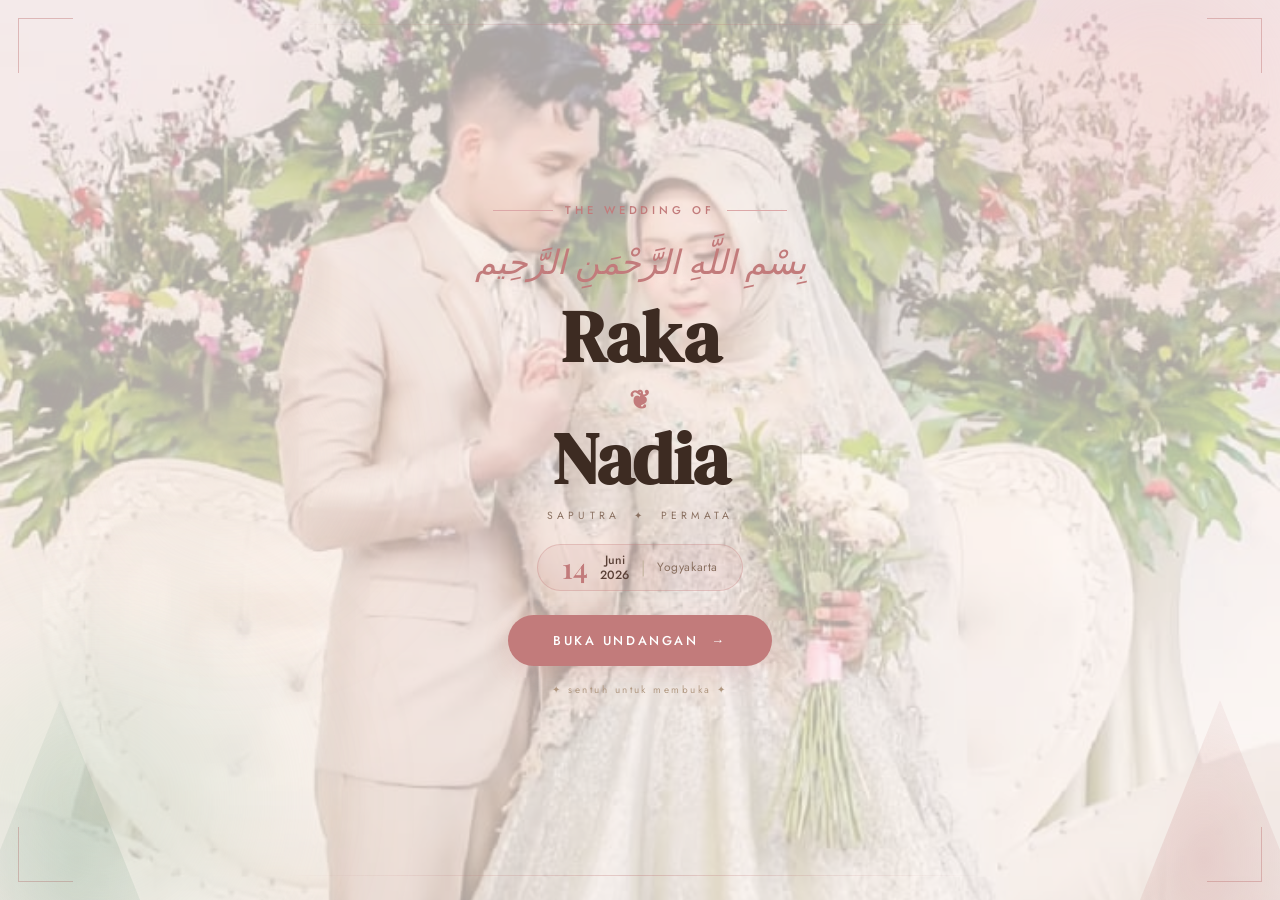
==== commit 265ff1ce: "Update index.html" ====
--- a/index.html
+++ b/index.html
@@ -87,7 +87,6 @@
       <button class="fab music-fab" id="musicBtn" onclick="toggleMusic()" title="Musik">
         <span id="musicIcon">♪</span>
       </button>
-      <a href="generator.html" class="fab gen-fab" target="_blank" title="Generator Undangan">⚙</a>
     </div>
 
     <div class="petals-container" id="petals-inv"></div>
@@ -533,4 +532,4 @@
   <script src="script.js"></script>
 </body>
 
-</html>+</html>
